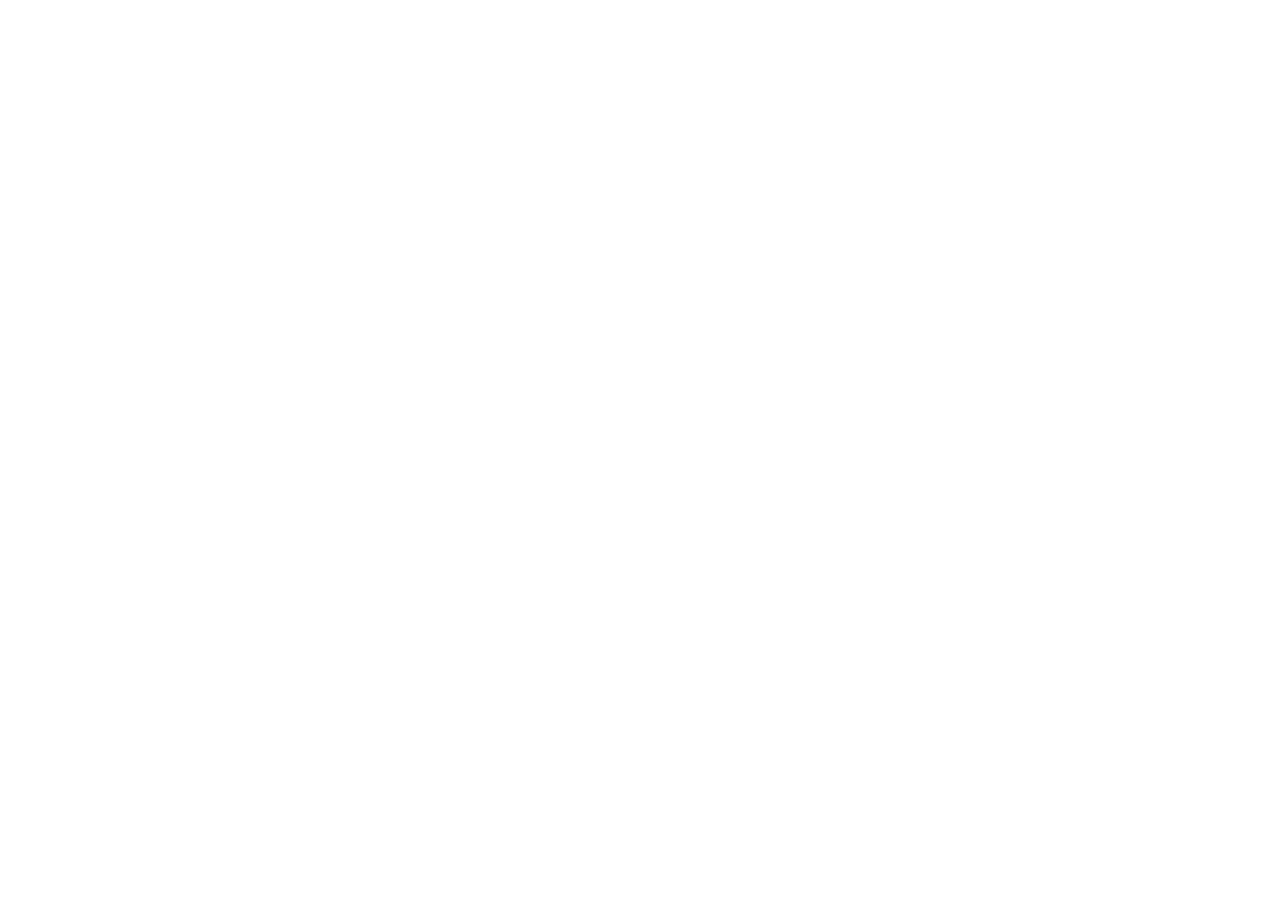
==== proyectos.html @ af934bde "index deliverable" ====
<!DOCTYPE html>
<html lang="en">
<head>
    <meta charset="UTF-8">
    <meta name="viewport" content="width=device-width, initial-scale=1.0">
    <title>Proyectos de Blas</title>
</head>
<body>
    
</body>
</html>
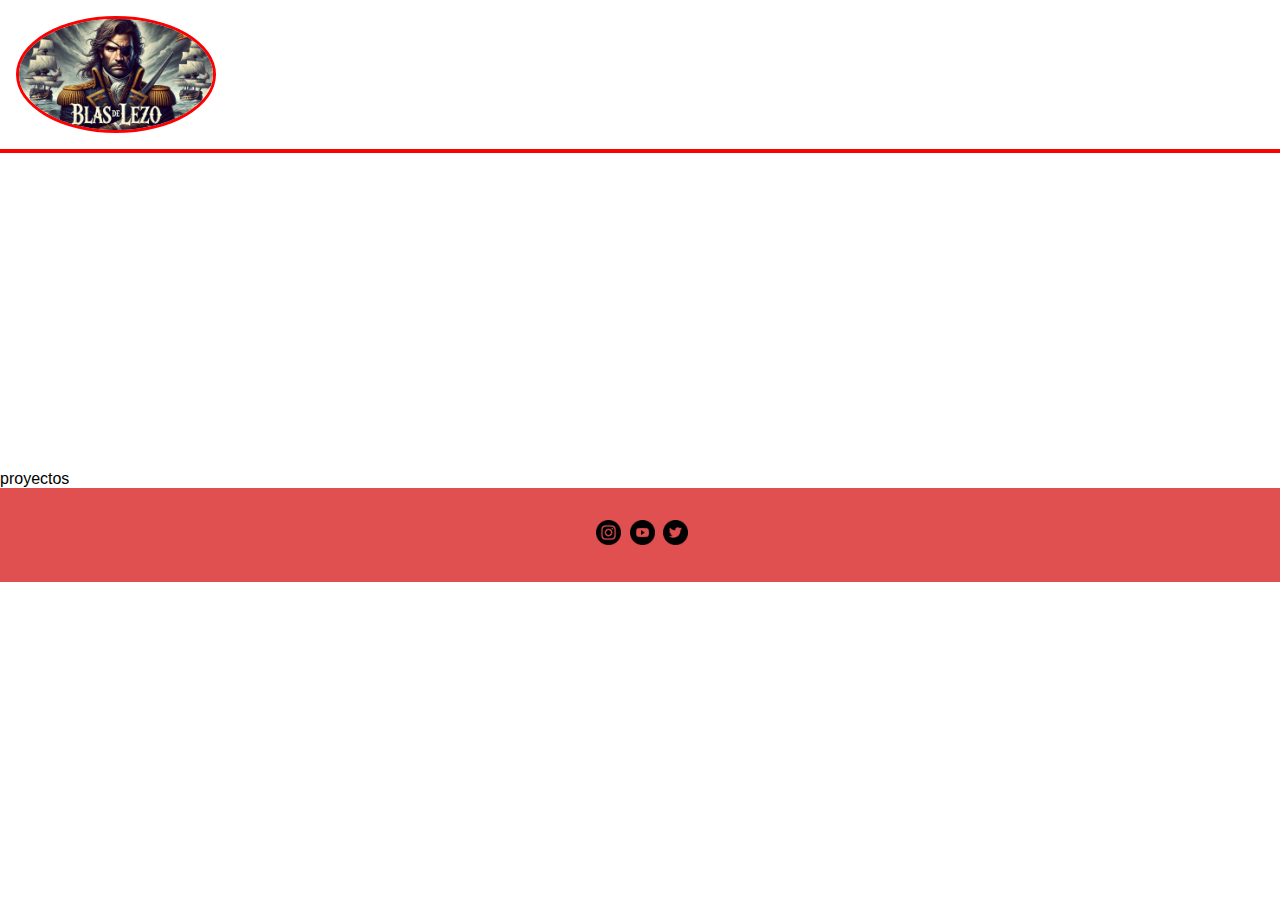
==== commit af343346: "Video" ====
--- a/proyectos.html
+++ b/proyectos.html
@@ -4,8 +4,29 @@
     <meta charset="UTF-8">
     <meta name="viewport" content="width=device-width, initial-scale=1.0">
     <title>Proyectos de Blas</title>
+    <link rel="stylesheet" href="./styles/normalice.css">
+    <link rel="stylesheet" href="./styles/common.css">
+    <link rel="stylesheet" href="./styles/components.css">
+    <link rel="stylesheet" href="./styles/header.css">
+    <link rel="stylesheet" href="./styles/footer.css">
+    <link rel="stylesheet" href="./styles/proyectos.css">
 </head>
 <body>
+    <h1 class="sr-only">Proyectos de Blas</h1>
+    <header class="header">
+        <img src="./images/blas.png" alt="">
+    </header>
+    <section class="video">
+            <iframe src="https://www.youtube.com/embed/v_IQFj4o4B0" title="TODA la verdad sobre Blas de Lezo" frameborder="0" allow="accelerometer; autoplay; clipboard-write; encrypted-media; gyroscope; picture-in-picture; web-share" referrerpolicy="strict-origin-when-cross-origin" allowfullscreen></iframe>
+    </section>
+    <main>
+        proyectos
+    </main>
+    <footer class="footer">
+        <a class="instagram" href="https://www.instagram.com/donblasdelezoac/"></a>
+        <a class="youtube" href="https://www.youtube.com/@blasdelezoyolavarrieta1492"></a>
+        <a class="x" href="https://x.com/i/flow/login?redirect_after_login=%2Fmediohombre1741"></a>
+    </footer>
     
 </body>
 </html>--- a/styles/normalice.css
+++ b/styles/normalice.css
@@ -0,0 +1,349 @@
+/*! normalize.css v8.0.1 | MIT License | github.com/necolas/normalize.css */
+
+/* Document
+   ========================================================================== */
+
+/**
+ * 1. Correct the line height in all browsers.
+ * 2. Prevent adjustments of font size after orientation changes in iOS.
+ */
+
+ html {
+    line-height: 1.15; /* 1 */
+    -webkit-text-size-adjust: 100%; /* 2 */
+  }
+  
+  /* Sections
+     ========================================================================== */
+  
+  /**
+   * Remove the margin in all browsers.
+   */
+  
+  body {
+    margin: 0;
+  }
+  
+  /**
+   * Render the `main` element consistently in IE.
+   */
+  
+  main {
+    display: block;
+  }
+  
+  /**
+   * Correct the font size and margin on `h1` elements within `section` and
+   * `article` contexts in Chrome, Firefox, and Safari.
+   */
+  
+  h1 {
+    font-size: 2em;
+    margin: 0.67em 0;
+  }
+  
+  /* Grouping content
+     ========================================================================== */
+  
+  /**
+   * 1. Add the correct box sizing in Firefox.
+   * 2. Show the overflow in Edge and IE.
+   */
+  
+  hr {
+    box-sizing: content-box; /* 1 */
+    height: 0; /* 1 */
+    overflow: visible; /* 2 */
+  }
+  
+  /**
+   * 1. Correct the inheritance and scaling of font size in all browsers.
+   * 2. Correct the odd `em` font sizing in all browsers.
+   */
+  
+  pre {
+    font-family: monospace, monospace; /* 1 */
+    font-size: 1em; /* 2 */
+  }
+  
+  /* Text-level semantics
+     ========================================================================== */
+  
+  /**
+   * Remove the gray background on active links in IE 10.
+   */
+  
+  a {
+    background-color: transparent;
+  }
+  
+  /**
+   * 1. Remove the bottom border in Chrome 57-
+   * 2. Add the correct text decoration in Chrome, Edge, IE, Opera, and Safari.
+   */
+  
+  abbr[title] {
+    border-bottom: none; /* 1 */
+    text-decoration: underline; /* 2 */
+    text-decoration: underline dotted; /* 2 */
+  }
+  
+  /**
+   * Add the correct font weight in Chrome, Edge, and Safari.
+   */
+  
+  b,
+  strong {
+    font-weight: bolder;
+  }
+  
+  /**
+   * 1. Correct the inheritance and scaling of font size in all browsers.
+   * 2. Correct the odd `em` font sizing in all browsers.
+   */
+  
+  code,
+  kbd,
+  samp {
+    font-family: monospace, monospace; /* 1 */
+    font-size: 1em; /* 2 */
+  }
+  
+  /**
+   * Add the correct font size in all browsers.
+   */
+  
+  small {
+    font-size: 80%;
+  }
+  
+  /**
+   * Prevent `sub` and `sup` elements from affecting the line height in
+   * all browsers.
+   */
+  
+  sub,
+  sup {
+    font-size: 75%;
+    line-height: 0;
+    position: relative;
+    vertical-align: baseline;
+  }
+  
+  sub {
+    bottom: -0.25em;
+  }
+  
+  sup {
+    top: -0.5em;
+  }
+  
+  /* Embedded content
+     ========================================================================== */
+  
+  /**
+   * Remove the border on images inside links in IE 10.
+   */
+  
+  img {
+    border-style: none;
+  }
+  
+  /* Forms
+     ========================================================================== */
+  
+  /**
+   * 1. Change the font styles in all browsers.
+   * 2. Remove the margin in Firefox and Safari.
+   */
+  
+  button,
+  input,
+  optgroup,
+  select,
+  textarea {
+    font-family: inherit; /* 1 */
+    font-size: 100%; /* 1 */
+    line-height: 1.15; /* 1 */
+    margin: 0; /* 2 */
+  }
+  
+  /**
+   * Show the overflow in IE.
+   * 1. Show the overflow in Edge.
+   */
+  
+  button,
+  input { /* 1 */
+    overflow: visible;
+  }
+  
+  /**
+   * Remove the inheritance of text transform in Edge, Firefox, and IE.
+   * 1. Remove the inheritance of text transform in Firefox.
+   */
+  
+  button,
+  select { /* 1 */
+    text-transform: none;
+  }
+  
+  /**
+   * Correct the inability to style clickable types in iOS and Safari.
+   */
+  
+  button,
+  [type="button"],
+  [type="reset"],
+  [type="submit"] {
+    -webkit-appearance: button;
+  }
+  
+  /**
+   * Remove the inner border and padding in Firefox.
+   */
+  
+  button::-moz-focus-inner,
+  [type="button"]::-moz-focus-inner,
+  [type="reset"]::-moz-focus-inner,
+  [type="submit"]::-moz-focus-inner {
+    border-style: none;
+    padding: 0;
+  }
+  
+  /**
+   * Restore the focus styles unset by the previous rule.
+   */
+  
+  button:-moz-focusring,
+  [type="button"]:-moz-focusring,
+  [type="reset"]:-moz-focusring,
+  [type="submit"]:-moz-focusring {
+    outline: 1px dotted ButtonText;
+  }
+  
+  /**
+   * Correct the padding in Firefox.
+   */
+  
+  fieldset {
+    padding: 0.35em 0.75em 0.625em;
+  }
+  
+  /**
+   * 1. Correct the text wrapping in Edge and IE.
+   * 2. Correct the color inheritance from `fieldset` elements in IE.
+   * 3. Remove the padding so developers are not caught out when they zero out
+   *    `fieldset` elements in all browsers.
+   */
+  
+  legend {
+    box-sizing: border-box; /* 1 */
+    color: inherit; /* 2 */
+    display: table; /* 1 */
+    max-width: 100%; /* 1 */
+    padding: 0; /* 3 */
+    white-space: normal; /* 1 */
+  }
+  
+  /**
+   * Add the correct vertical alignment in Chrome, Firefox, and Opera.
+   */
+  
+  progress {
+    vertical-align: baseline;
+  }
+  
+  /**
+   * Remove the default vertical scrollbar in IE 10+.
+   */
+  
+  textarea {
+    overflow: auto;
+  }
+  
+  /**
+   * 1. Add the correct box sizing in IE 10.
+   * 2. Remove the padding in IE 10.
+   */
+  
+  [type="checkbox"],
+  [type="radio"] {
+    box-sizing: border-box; /* 1 */
+    padding: 0; /* 2 */
+  }
+  
+  /**
+   * Correct the cursor style of increment and decrement buttons in Chrome.
+   */
+  
+  [type="number"]::-webkit-inner-spin-button,
+  [type="number"]::-webkit-outer-spin-button {
+    height: auto;
+  }
+  
+  /**
+   * 1. Correct the odd appearance in Chrome and Safari.
+   * 2. Correct the outline style in Safari.
+   */
+  
+  [type="search"] {
+    -webkit-appearance: textfield; /* 1 */
+    outline-offset: -2px; /* 2 */
+  }
+  
+  /**
+   * Remove the inner padding in Chrome and Safari on macOS.
+   */
+  
+  [type="search"]::-webkit-search-decoration {
+    -webkit-appearance: none;
+  }
+  
+  /**
+   * 1. Correct the inability to style clickable types in iOS and Safari.
+   * 2. Change font properties to `inherit` in Safari.
+   */
+  
+  ::-webkit-file-upload-button {
+    -webkit-appearance: button; /* 1 */
+    font: inherit; /* 2 */
+  }
+  
+  /* Interactive
+     ========================================================================== */
+  
+  /*
+   * Add the correct display in Edge, IE 10+, and Firefox.
+   */
+  
+  details {
+    display: block;
+  }
+  
+  /*
+   * Add the correct display in all browsers.
+   */
+  
+  summary {
+    display: list-item;
+  }
+  
+  /* Misc
+     ========================================================================== */
+  
+  /**
+   * Add the correct display in IE 10+.
+   */
+  
+  template {
+    display: none;
+  }
+  
+  /**
+   * Add the correct display in IE 10.
+   */
+  
+  [hidden] {
+    display: none;
+  }--- a/styles/common.css
+++ b/styles/common.css
@@ -0,0 +1,51 @@
+:root {
+    --bg-color: white;
+    --main-text-color: black;
+    --main-brand-color: #e50914;
+    --main-brand-color-light: #ff9ca1;
+    --border-color: #4b5563;
+    --input-bg-color: white;
+    font-size: 16px;
+    font-family: Arial, Helvetica, sans-serif;
+
+}
+
+*{
+    box-sizing: border-box;
+}
+
+
+.sr-only:not(:focus):not(:active) { 
+    clip-path: inset(50%);
+    height: 1px;
+    overflow: hidden;
+    position: absolute;
+    white-space: nowrap; 
+    width: 1px;
+}
+
+a.intlink {
+    display: none;
+}
+@media screen and (width > 768px){ 
+    a.intlink{
+        display: block;
+    }
+    .material-symbols-outlined{
+        display: none;
+    }
+}
+
+h1, h2, h3, h4 ,p {
+    margin-top: 0;
+}
+
+p{
+    margin: 0;
+    margin-bottom: 2rem;
+}
+
+
+section {
+    scroll-margin-top: 150px; 
+  }--- a/styles/components.css
+++ b/styles/components.css
@@ -0,0 +1,49 @@
+.intlink{
+    color: var(--main-text-color);
+    background-color: var(--main-brand-color);
+    text-decoration: none;
+    padding: 0.7rem;
+    display: inline-block;
+    border-radius: 5px;
+    border: 1px solid var(--main-brand-color);
+    transition: background-color 0.3s;
+}
+
+@media screen and (hover : hover) {
+    .intlink {
+        cursor: pointer;
+    }
+    .intlink:hover {
+        background-color: var(--main-brand-color-light);
+    }
+    .intlink.secondary:hover {
+        background-color: transparent;
+    }
+
+    .btn {
+        cursor: pointer;
+    }
+    .btn:hover {
+        background-color: var(--main-brand-color-light);
+    }
+    .btn.secondary:hover {
+        background-color: transparent;
+    }
+}
+
+
+/* texts*/ 
+
+.heading-1 {
+    font-size: 1.5rem;
+    font-weight: 700;
+}
+
+.heading-2{
+    font-weight: 700;
+}   
+
+
+
+
+
--- a/styles/header.css
+++ b/styles/header.css
@@ -0,0 +1,30 @@
+.header {
+    position: sticky;
+    top: 0;
+    background-color: var(--bg-color);
+    z-index: 99;
+    display: flex;
+    justify-content: space-between;
+    align-items: center;
+    padding: 1rem;
+    border-bottom: 4px solid red;
+    img{
+        width: 20%;
+        max-width: 200px;
+        min-width: 150px;
+        border-radius: 50%;
+        border: 3px solid red;
+    }
+}
+
+
+.header .nav .list{
+    list-style: none;
+    margin: 0;
+    padding: 0;
+    display: flex;
+    gap: 10px;
+}
+a{
+    text-decoration: none;
+}--- a/styles/footer.css
+++ b/styles/footer.css
@@ -0,0 +1,41 @@
+.footer{
+    text-align: center;
+    font-weight: 100;
+    font-style: italic;
+    padding: 2em 0;
+    background-color: rgb(224, 80, 80);
+}
+
+ .instagram {
+    content: " ";
+    width: 25px;
+    height: 25px;
+    margin-left: 4px;
+    background-image: url(../images/instagram.png);
+    background-position: center;
+    background-repeat: no-repeat;
+    background-size: contain;
+    display: inline-block;
+}
+.youtube {
+    content: " ";
+    width: 25px;
+    height: 25px;
+    margin-left: 4px;
+    background-image: url(../images/youtube.png);
+    background-position: center;
+    background-repeat: no-repeat;
+    background-size: contain;
+    display: inline-block;
+}
+.x {
+    content: " ";
+    width: 25px;
+    height: 25px;
+    margin-left: 4px;
+    background-image: url(../images/twitter.png);
+    background-position: center;
+    background-repeat: no-repeat;
+    background-size: contain;
+    display: inline-block;
+}--- a/styles/proyectos.css
+++ b/styles/proyectos.css
@@ -0,0 +1,10 @@
+.video {
+    padding: 2rem;
+    display: flex;
+    justify-content: center;
+    iframe {
+        max-width: 450px;
+        width: 100%;
+        aspect-ratio: 16 / 9;
+    }
+}
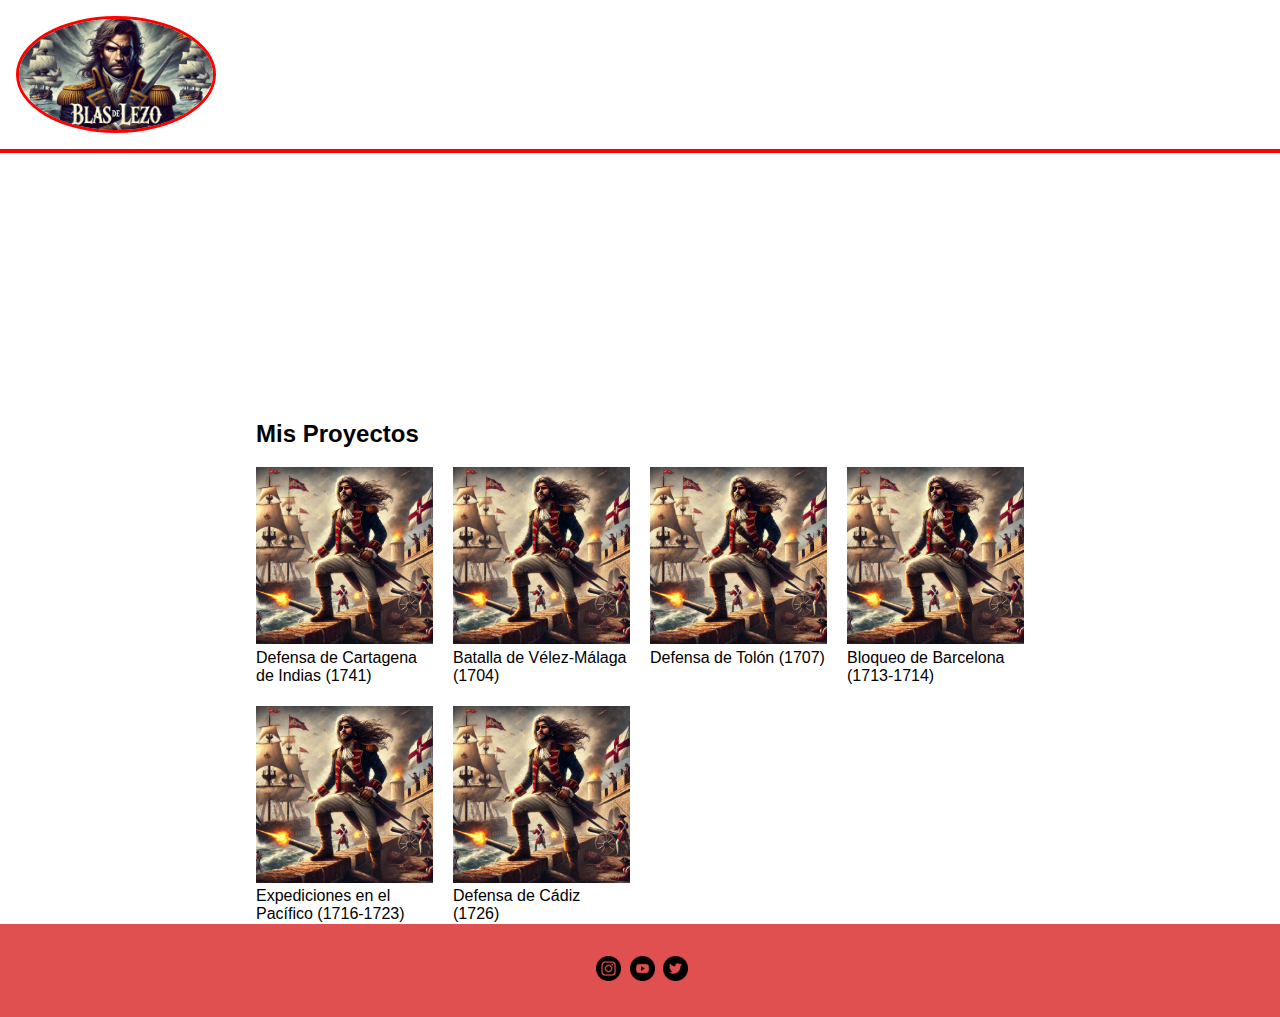
==== commit 4d334a2e: "Proyectos" ====
--- a/proyectos.html
+++ b/proyectos.html
@@ -16,11 +16,41 @@
     <header class="header">
         <img src="./images/blas.png" alt="">
     </header>
-    <section class="video">
+    <main>
+        <section class="video">
+            <h2 class="sr-only">Video</h2>
             <iframe src="https://www.youtube.com/embed/v_IQFj4o4B0" title="TODA la verdad sobre Blas de Lezo" frameborder="0" allow="accelerometer; autoplay; clipboard-write; encrypted-media; gyroscope; picture-in-picture; web-share" referrerpolicy="strict-origin-when-cross-origin" allowfullscreen></iframe>
-    </section>
-    <main>
-        proyectos
+        </section>
+        <section class="proyectos">
+            <h2>Mis Proyectos</h2>
+            <ul class="list">
+                <figure>
+                    <img src="./images/defensa_cartagena.webp" alt="">
+                    <figcaption>Defensa de Cartagena de Indias (1741) </figcaption>
+                </figure>
+                <figure>
+                    <img src="./images/defensa_cartagena.webp" alt="">
+                    <figcaption>Batalla de Vélez-Málaga (1704) </figcaption>
+                </figure>
+                <figure>
+                    <img src="./images/defensa_cartagena.webp" alt="">
+                    <figcaption>Defensa de Tolón (1707) </figcaption>
+                </figure>
+                <figure>
+                    <img src="./images/defensa_cartagena.webp" alt="">
+                    <figcaption>Bloqueo de Barcelona (1713-1714) </figcaption>
+                </figure>
+                <figure>
+                    <img src="./images/defensa_cartagena.webp" alt="">
+                    <figcaption>Expediciones en el Pacífico (1716-1723) </figcaption>
+                </figure>
+                <figure>
+                    <img src="./images/defensa_cartagena.webp" alt="">
+                    <figcaption>Defensa de Cádiz (1726) </figcaption>
+                </figure>
+            </ul>
+        </section>
+        
     </main>
     <footer class="footer">
         <a class="instagram" href="https://www.instagram.com/donblasdelezoac/"></a>
--- a/styles/proyectos.css
+++ b/styles/proyectos.css
@@ -1,10 +1,33 @@
+main{
+    width: 90%; 
+    margin: 0 auto;
+    max-width: 768px;
+ }
+
 .video {
-    padding: 2rem;
+    padding: 2rem; 
     display: flex;
     justify-content: center;
     iframe {
-        max-width: 450px;
+        max-width: 361px;
         width: 100%;
         aspect-ratio: 16 / 9;
     }
 }
+
+
+figure {
+    margin: 0;
+}
+
+.list {
+    list-style: none;
+    margin: 0;
+    padding: 0;
+    img {
+        width: 100%;
+    }
+    display: grid;
+    grid-template-columns: repeat(auto-fill, minmax(160px, 1fr));
+    gap: 20px;
+}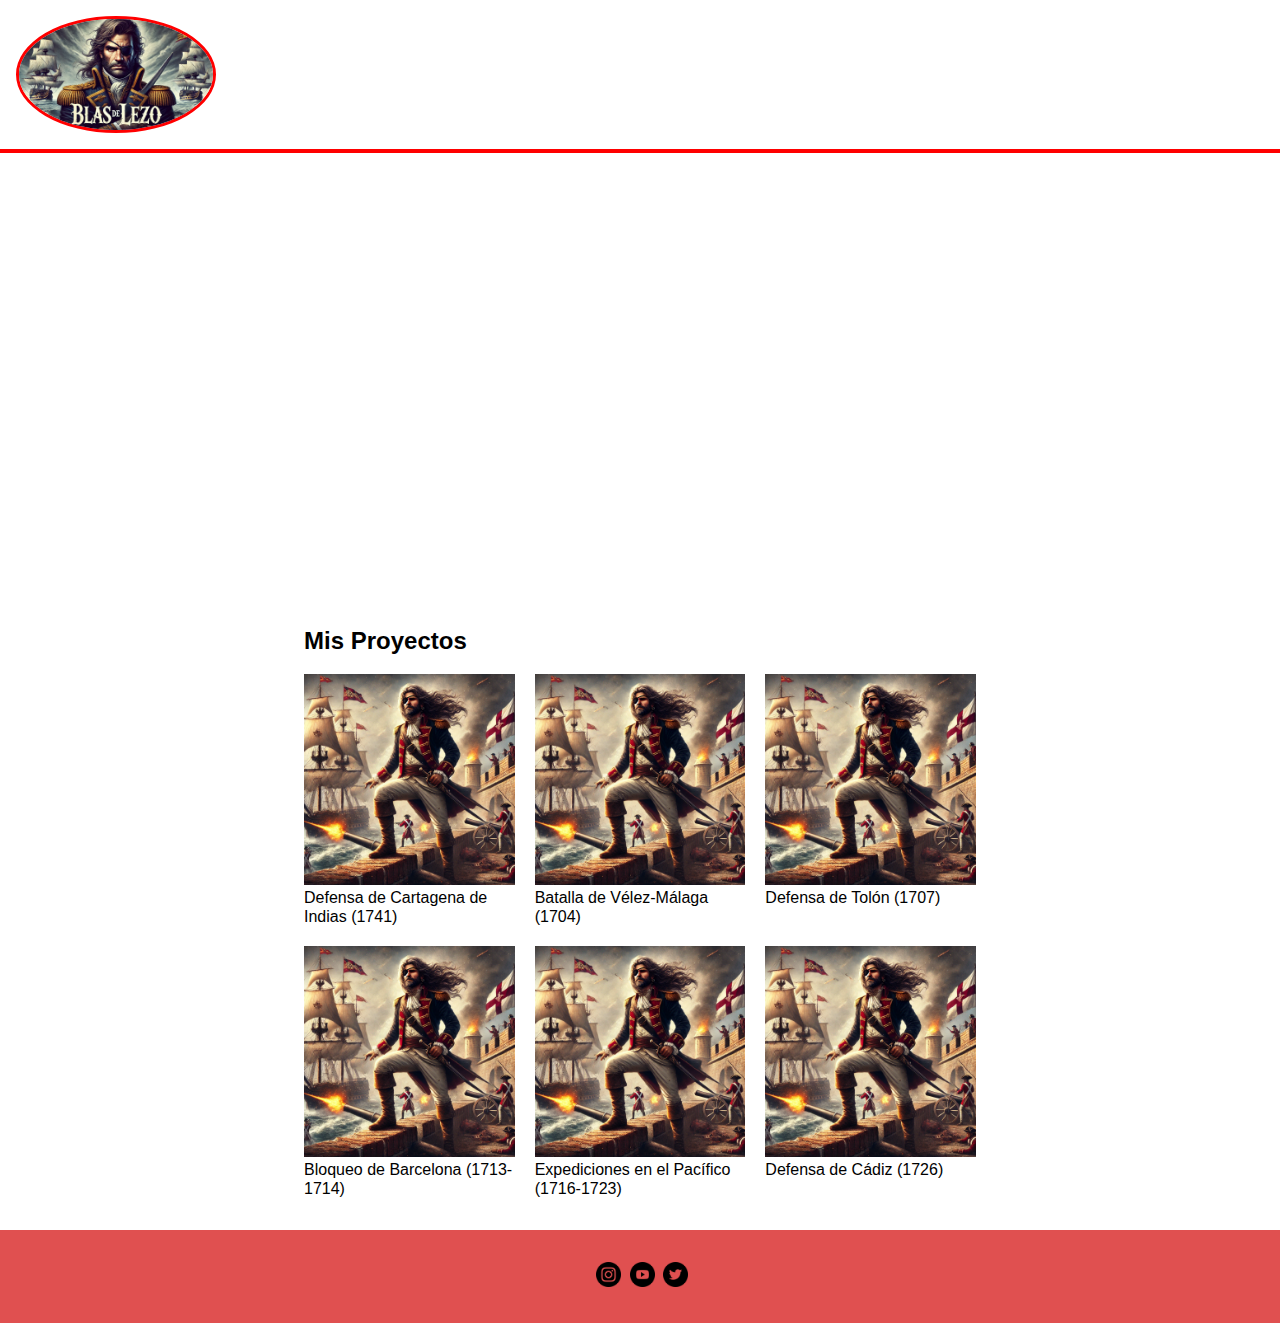
==== commit 6420ac27: "Video autoplay and fadein" ====
--- a/proyectos.html
+++ b/proyectos.html
@@ -19,7 +19,7 @@
     <main>
         <section class="video">
             <h2 class="sr-only">Video</h2>
-            <iframe src="https://www.youtube.com/embed/v_IQFj4o4B0" title="TODA la verdad sobre Blas de Lezo" frameborder="0" allow="accelerometer; autoplay; clipboard-write; encrypted-media; gyroscope; picture-in-picture; web-share" referrerpolicy="strict-origin-when-cross-origin" allowfullscreen></iframe>
+            <iframe src="https://www.youtube.com/embed/v_IQFj4o4B0?start=8&autoplay=1&mute=1" title="TODA la verdad sobre Blas de Lezo" frameborder="0" allow="accelerometer; autoplay; clipboard-write; encrypted-media; gyroscope; picture-in-picture; web-share" referrerpolicy="strict-origin-when-cross-origin" allowfullscreen></iframe>
         </section>
         <section class="proyectos">
             <h2>Mis Proyectos</h2>
--- a/styles/proyectos.css
+++ b/styles/proyectos.css
@@ -1,20 +1,34 @@
-main{
-    width: 90%; 
-    margin: 0 auto;
-    max-width: 768px;
- }
 
+section {
+    padding: 2rem;
+    max-width: 736px;
+    margin: auto;
+}
 .video {
-    padding: 2rem; 
     display: flex;
     justify-content: center;
     iframe {
-        max-width: 361px;
+        max-width: 736px;
         width: 100%;
         aspect-ratio: 16 / 9;
+        padding: 2rem;
     }
+
+        opacity: 1;
+        animation-name: fadeInOpacity;
+        animation-iteration-count: 1;
+        animation-timing-function: ease-in;
+        animation-duration: 3s;
+    
 }
-
+@keyframes fadeInOpacity {
+	0% {
+		opacity: 0;
+	}
+	100% {
+		opacity: 1;
+	}
+}
 
 figure {
     margin: 0;
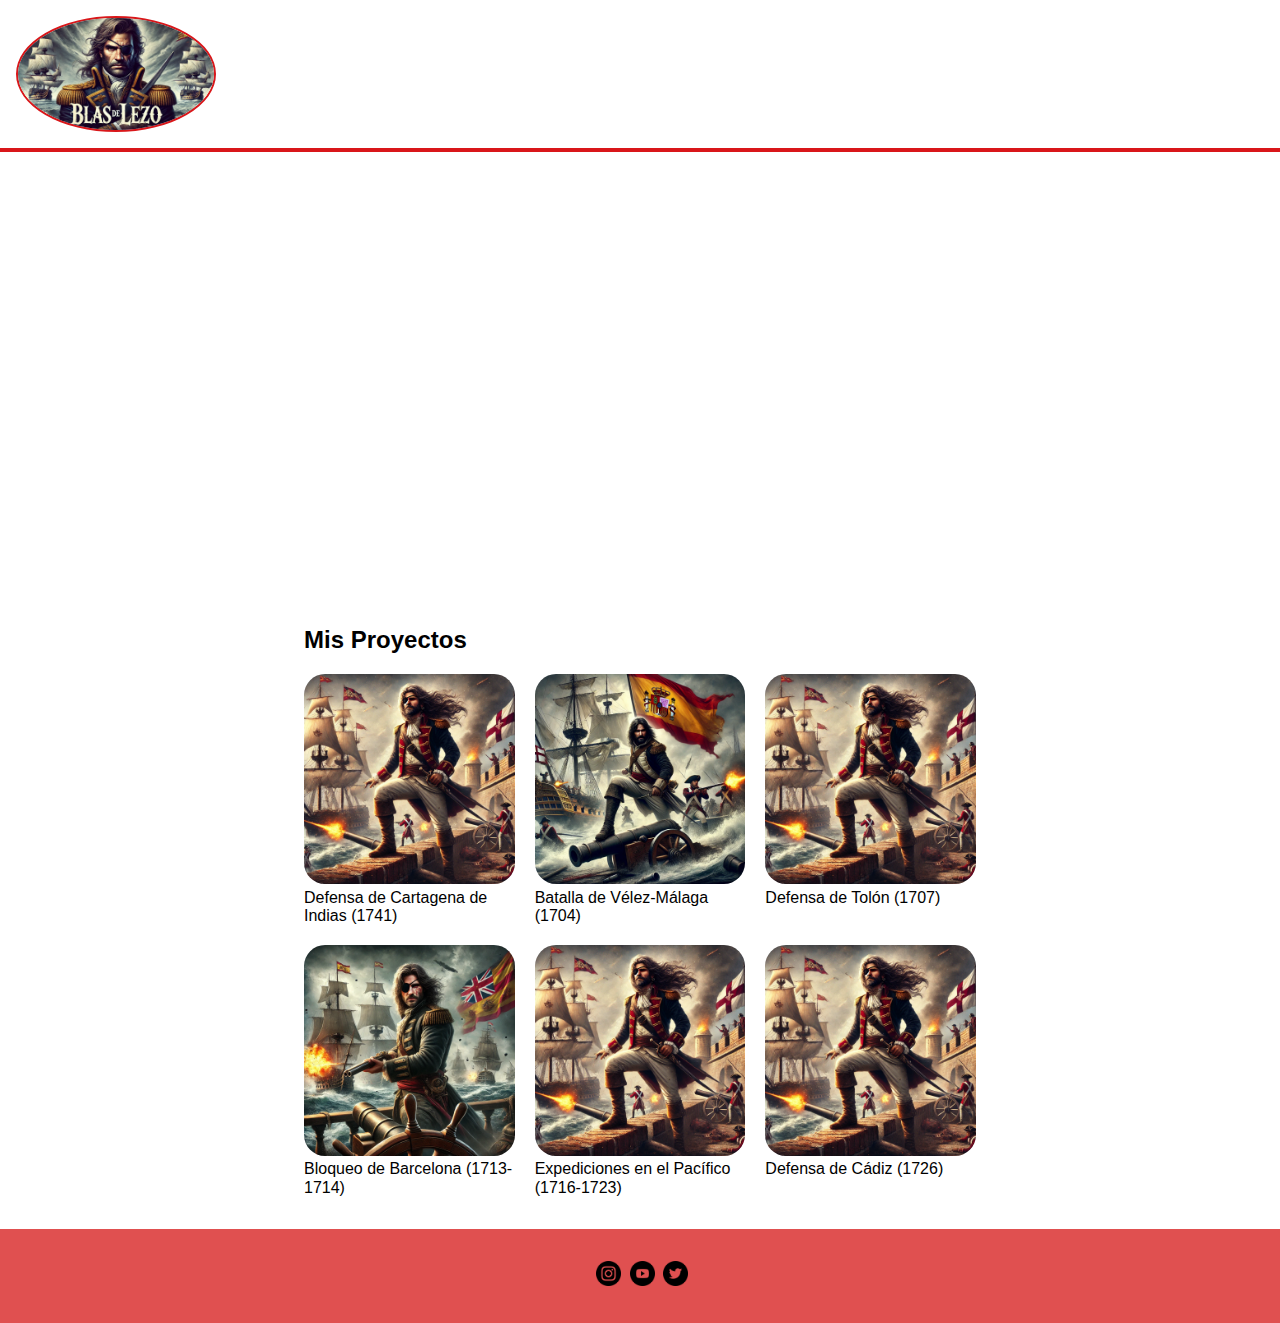
==== commit c508b0c1: "Stykes refactored" ====
--- a/proyectos.html
+++ b/proyectos.html
@@ -29,7 +29,7 @@
                     <figcaption>Defensa de Cartagena de Indias (1741) </figcaption>
                 </figure>
                 <figure>
-                    <img src="./images/defensa_cartagena.webp" alt="">
+                    <img src="./images/velez_malaga.webp" alt="">
                     <figcaption>Batalla de Vélez-Málaga (1704) </figcaption>
                 </figure>
                 <figure>
@@ -37,7 +37,7 @@
                     <figcaption>Defensa de Tolón (1707) </figcaption>
                 </figure>
                 <figure>
-                    <img src="./images/defensa_cartagena.webp" alt="">
+                    <img src="./images/bloqueo barcelona.webp" alt="">
                     <figcaption>Bloqueo de Barcelona (1713-1714) </figcaption>
                 </figure>
                 <figure>
--- a/styles/common.css
+++ b/styles/common.css
@@ -1,9 +1,9 @@
 :root {
     --bg-color: white;
     --main-text-color: black;
-    --main-brand-color: #e50914;
-    --main-brand-color-light: #ff9ca1;
-    --border-color: #4b5563;
+    --main-brand-color: #d9171a;
+    --main-brand-color-light: #D98B8C;
+    --border-color: grey;
     --input-bg-color: white;
     font-size: 16px;
     font-family: Arial, Helvetica, sans-serif;
@@ -14,7 +14,6 @@
     box-sizing: border-box;
 }
 
-
 .sr-only:not(:focus):not(:active) { 
     clip-path: inset(50%);
     height: 1px;
@@ -24,19 +23,8 @@
     width: 1px;
 }
 
-a.intlink {
-    display: none;
-}
-@media screen and (width > 768px){ 
-    a.intlink{
-        display: block;
-    }
-    .material-symbols-outlined{
-        display: none;
-    }
-}
 
-h1, h2, h3, h4 ,p {
+h1, h2, h3 {
     margin-top: 0;
 }
 
@@ -45,7 +33,9 @@
     margin-bottom: 2rem;
 }
 
-
 section {
     scroll-margin-top: 150px; 
-  }+  }
+
+
+
--- a/styles/components.css
+++ b/styles/components.css
@@ -1,47 +1,7 @@
-.intlink{
-    color: var(--main-text-color);
-    background-color: var(--main-brand-color);
-    text-decoration: none;
-    padding: 0.7rem;
-    display: inline-block;
-    border-radius: 5px;
-    border: 1px solid var(--main-brand-color);
-    transition: background-color 0.3s;
-}
-
-@media screen and (hover : hover) {
-    .intlink {
-        cursor: pointer;
-    }
-    .intlink:hover {
-        background-color: var(--main-brand-color-light);
-    }
-    .intlink.secondary:hover {
-        background-color: transparent;
-    }
-
-    .btn {
-        cursor: pointer;
-    }
-    .btn:hover {
-        background-color: var(--main-brand-color-light);
-    }
-    .btn.secondary:hover {
-        background-color: transparent;
-    }
-}
 
 
-/* texts*/ 
 
-.heading-1 {
-    font-size: 1.5rem;
-    font-weight: 700;
-}
-
-.heading-2{
-    font-weight: 700;
-}   
+  
 
 
 
--- a/styles/header.css
+++ b/styles/header.css
@@ -7,24 +7,47 @@
     justify-content: space-between;
     align-items: center;
     padding: 1rem;
-    border-bottom: 4px solid red;
+    border-bottom: 4px solid var(--main-brand-color);
     img{
         width: 20%;
         max-width: 200px;
         min-width: 150px;
         border-radius: 50%;
-        border: 3px solid red;
+        border: 2px solid var(--main-brand-color);
     }
 }
 
-
-.header .nav .list{
+ .nav .list{
     list-style: none;
     margin: 0;
     padding: 0;
     display: flex;
     gap: 10px;
 }
-a{
+
+a.intlink {
     text-decoration: none;
+    color: var(--main-text-color);
+    background-color: var(--main-brand-color);
+    text-decoration: none;
+    padding: 0.7rem;
+    display: inline-block;
+    border-radius: 5px;
+    border: 1px solid var(--main-brand-color);
+    transition: background-color 0.3s;
+    display: none;
+}
+@media screen and (width > 768px){ 
+    a.intlink{
+        display: block;
+    }
+}
+
+@media screen and (hover : hover) {
+    .intlink {
+        cursor: pointer;
+    }
+    .intlink:hover {
+        background-color: var(--main-brand-color-light);
+    }
 }--- a/styles/proyectos.css
+++ b/styles/proyectos.css
@@ -12,14 +12,14 @@
         width: 100%;
         aspect-ratio: 16 / 9;
         padding: 2rem;
-    }
-
+        
         opacity: 1;
         animation-name: fadeInOpacity;
         animation-iteration-count: 1;
         animation-timing-function: ease-in;
         animation-duration: 3s;
-    
+
+    }  
 }
 @keyframes fadeInOpacity {
 	0% {
@@ -29,6 +29,8 @@
 		opacity: 1;
 	}
 }
+
+
 
 figure {
     margin: 0;
@@ -40,6 +42,7 @@
     padding: 0;
     img {
         width: 100%;
+        border-radius: 10%;
     }
     display: grid;
     grid-template-columns: repeat(auto-fill, minmax(160px, 1fr));
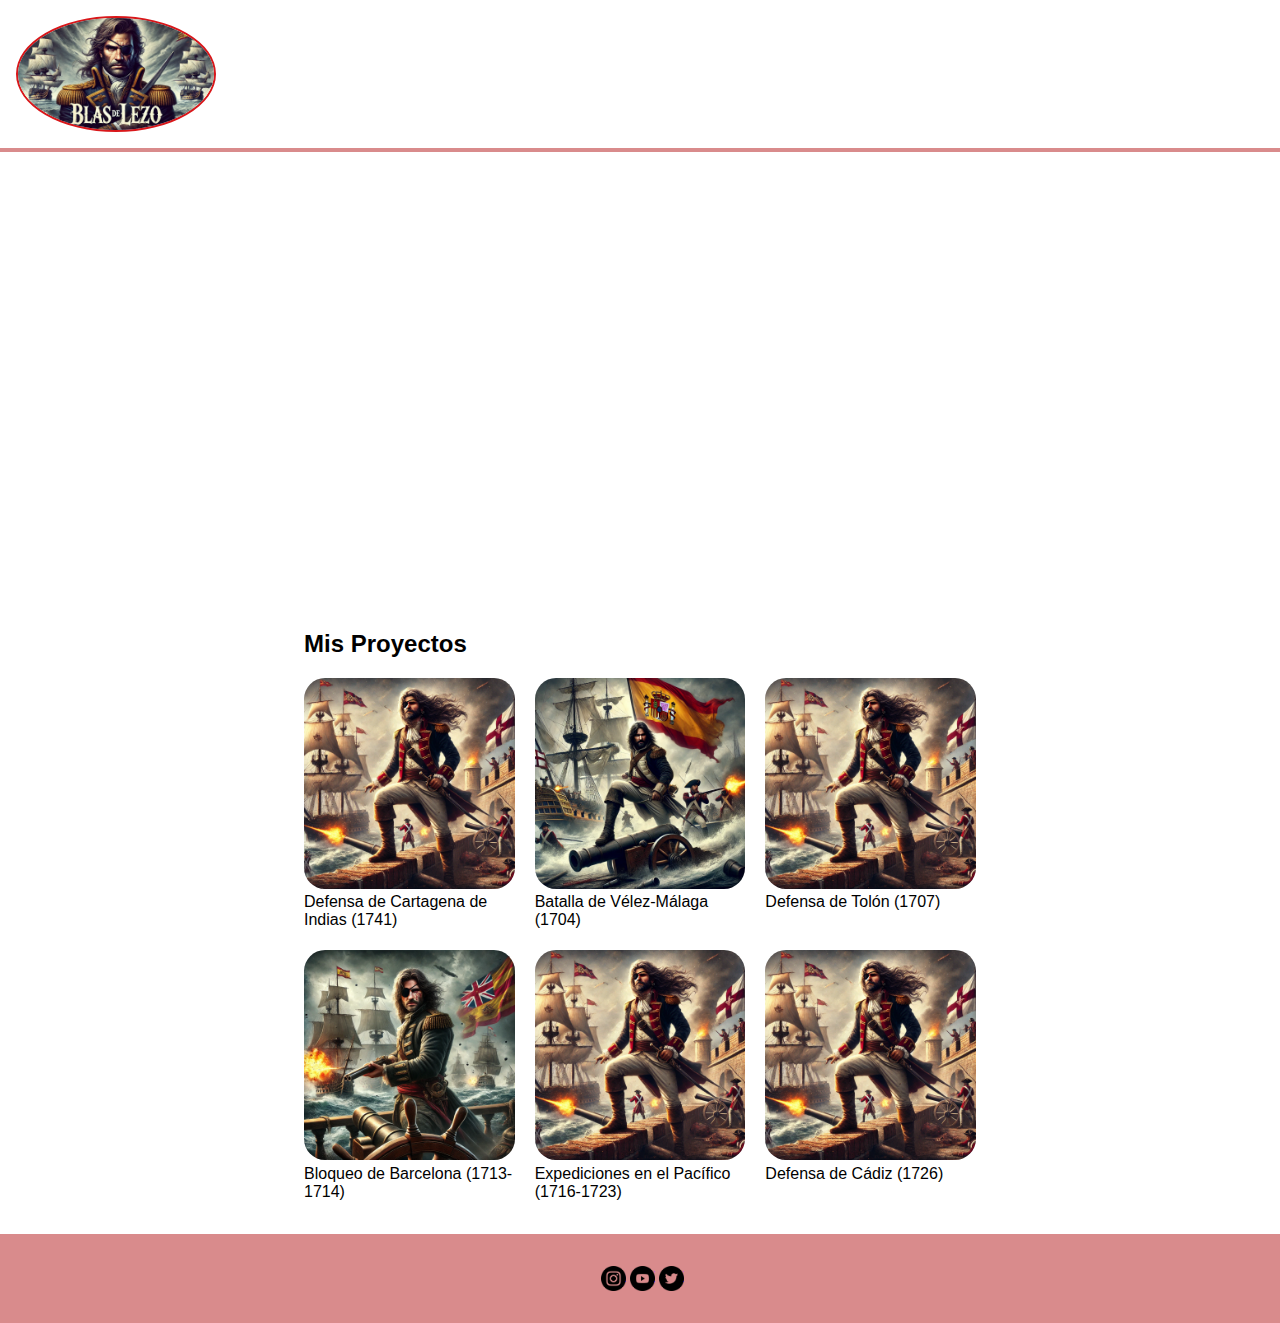
==== commit 99575b97: "More little refactors" ====
--- a/proyectos.html
+++ b/proyectos.html
@@ -6,7 +6,6 @@
     <title>Proyectos de Blas</title>
     <link rel="stylesheet" href="./styles/normalice.css">
     <link rel="stylesheet" href="./styles/common.css">
-    <link rel="stylesheet" href="./styles/components.css">
     <link rel="stylesheet" href="./styles/header.css">
     <link rel="stylesheet" href="./styles/footer.css">
     <link rel="stylesheet" href="./styles/proyectos.css">
@@ -53,9 +52,9 @@
         
     </main>
     <footer class="footer">
-        <a class="instagram" href="https://www.instagram.com/donblasdelezoac/"></a>
-        <a class="youtube" href="https://www.youtube.com/@blasdelezoyolavarrieta1492"></a>
-        <a class="x" href="https://x.com/i/flow/login?redirect_after_login=%2Fmediohombre1741"></a>
+        <a class="extlink instagram" href="https://www.instagram.com/donblasdelezoac/">instagram</a>
+        <a class="extlink youtube" href="https://www.youtube.com/@blasdelezoyolavarrieta1492">youtube</a>
+        <a class="extlink twitter" href="https://x.com/i/flow/login?redirect_after_login=%2Fmediohombre1741">twitter</a>
     </footer>
     
 </body>
--- a/styles/common.css
+++ b/styles/common.css
@@ -1,6 +1,7 @@
 :root {
     --bg-color: white;
     --main-text-color: black;
+    --secondary-text-color: white;
     --main-brand-color: #d9171a;
     --main-brand-color-light: #D98B8C;
     --border-color: grey;
@@ -8,6 +9,10 @@
     font-size: 16px;
     font-family: Arial, Helvetica, sans-serif;
 
+}
+@font-face {
+    font-family: Lavishly;
+    src: url(../fonts/LavishlyYours-Regular.ttf);
 }
 
 *{
--- a/styles/header.css
+++ b/styles/header.css
@@ -7,7 +7,7 @@
     justify-content: space-between;
     align-items: center;
     padding: 1rem;
-    border-bottom: 4px solid var(--main-brand-color);
+    border-bottom: 4px solid var(--main-brand-color-light);
     img{
         width: 20%;
         max-width: 200px;
@@ -27,7 +27,7 @@
 
 a.intlink {
     text-decoration: none;
-    color: var(--main-text-color);
+    color: var(--secondary-text-color);
     background-color: var(--main-brand-color);
     text-decoration: none;
     padding: 0.7rem;
--- a/styles/footer.css
+++ b/styles/footer.css
@@ -1,41 +1,32 @@
 .footer{
-    text-align: center;
-    font-weight: 100;
-    font-style: italic;
+    display: flex;
+    justify-content: center ;
     padding: 2em 0;
-    background-color: rgb(224, 80, 80);
+    margin:0;
+    background-color: var(--main-brand-color-light);
 }
 
- .instagram {
-    content: " ";
+.extlink{
+    text-indent: 100%;
+    white-space: nowrap;
+    overflow: hidden;
     width: 25px;
     height: 25px;
     margin-left: 4px;
-    background-image: url(../images/instagram.png);
     background-position: center;
     background-repeat: no-repeat;
     background-size: contain;
     display: inline-block;
+    &.instagram {
+        background-image: url(../images/instagram.png);
+    }
+    &.youtube {
+        background-image: url(../images/youtube.png);
+    }
+    &.twitter {
+        background-image: url(../images/twitter.png);
+    }
 }
-.youtube {
-    content: " ";
-    width: 25px;
-    height: 25px;
-    margin-left: 4px;
-    background-image: url(../images/youtube.png);
-    background-position: center;
-    background-repeat: no-repeat;
-    background-size: contain;
-    display: inline-block;
-}
-.x {
-    content: " ";
-    width: 25px;
-    height: 25px;
-    margin-left: 4px;
-    background-image: url(../images/twitter.png);
-    background-position: center;
-    background-repeat: no-repeat;
-    background-size: contain;
-    display: inline-block;
-}+
+
+
--- a/styles/proyectos.css
+++ b/styles/proyectos.css
@@ -5,20 +5,15 @@
     margin: auto;
 }
 .video {
-    display: flex;
-    justify-content: center;
     iframe {
-        max-width: 736px;
         width: 100%;
         aspect-ratio: 16 / 9;
-        padding: 2rem;
-        
+        padding: 1rem;
         opacity: 1;
         animation-name: fadeInOpacity;
         animation-iteration-count: 1;
         animation-timing-function: ease-in;
         animation-duration: 3s;
-
     }  
 }
 @keyframes fadeInOpacity {
@@ -28,12 +23,6 @@
 	100% {
 		opacity: 1;
 	}
-}
-
-
-
-figure {
-    margin: 0;
 }
 
 .list {
@@ -47,4 +36,8 @@
     display: grid;
     grid-template-columns: repeat(auto-fill, minmax(160px, 1fr));
     gap: 20px;
-}+    figure {
+        margin: 0;
+    }
+}
+
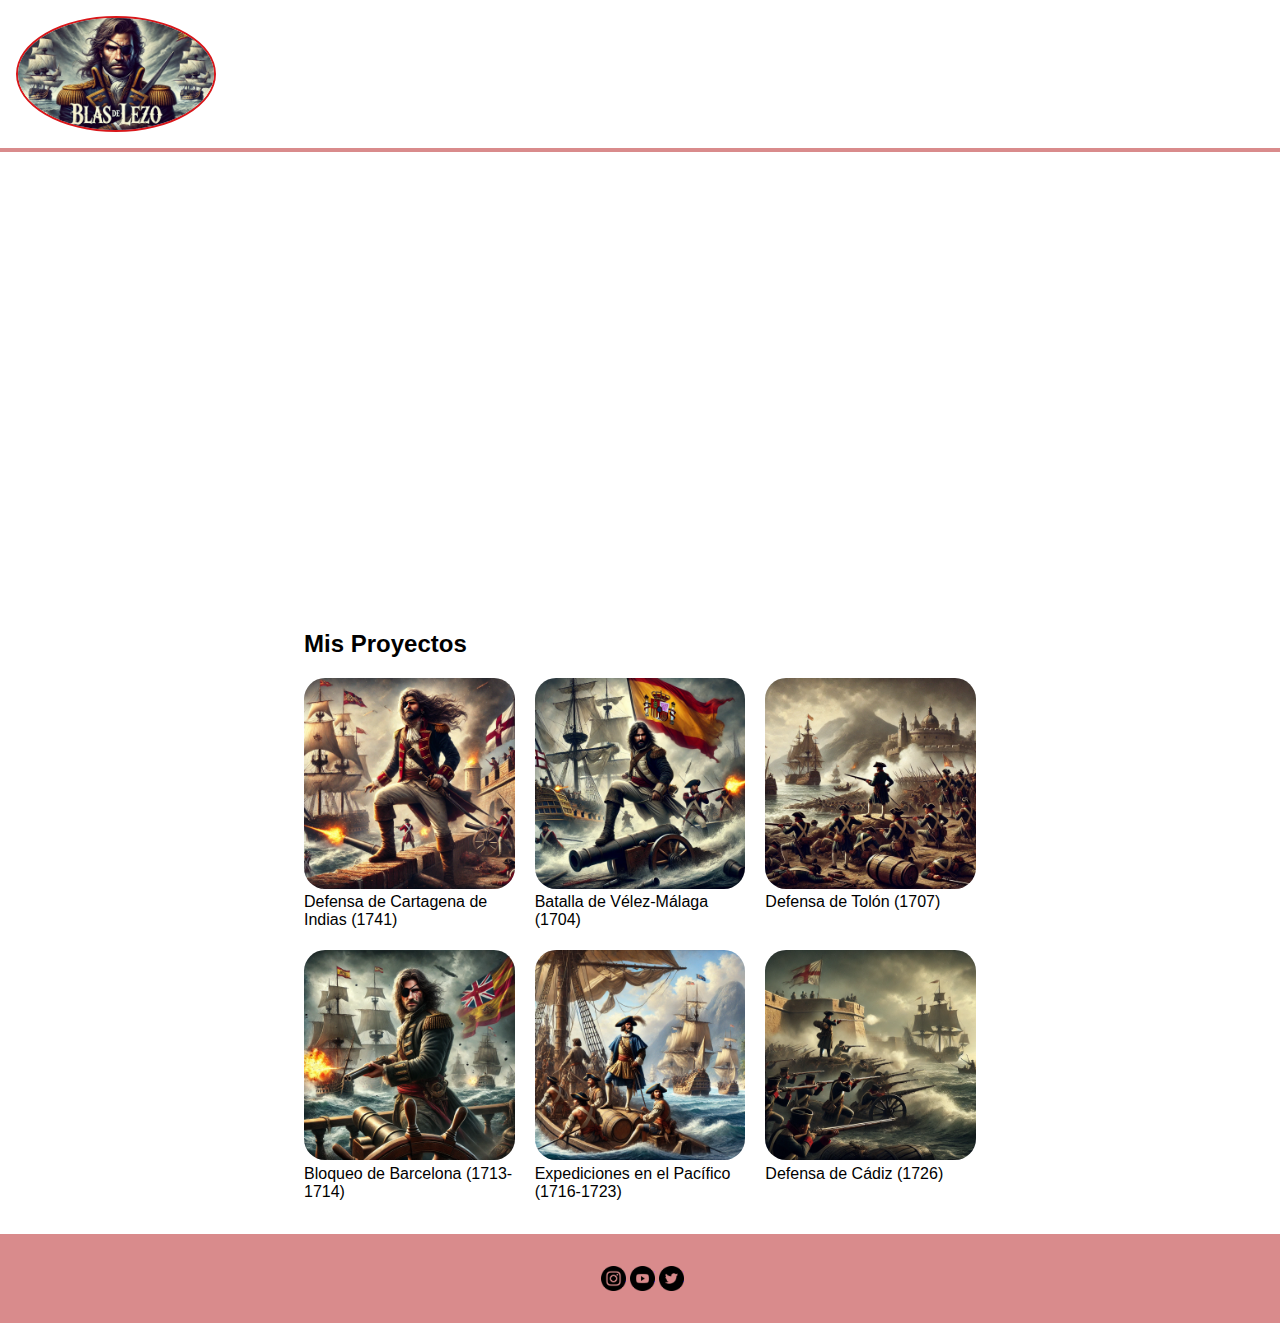
==== commit a4e9c17f: "Images proyectos actualized" ====
--- a/proyectos.html
+++ b/proyectos.html
@@ -32,7 +32,7 @@
                     <figcaption>Batalla de Vélez-Málaga (1704) </figcaption>
                 </figure>
                 <figure>
-                    <img src="./images/defensa_cartagena.webp" alt="">
+                    <img src="./images/defensa_tolon.webp" alt="">
                     <figcaption>Defensa de Tolón (1707) </figcaption>
                 </figure>
                 <figure>
@@ -40,11 +40,11 @@
                     <figcaption>Bloqueo de Barcelona (1713-1714) </figcaption>
                 </figure>
                 <figure>
-                    <img src="./images/defensa_cartagena.webp" alt="">
+                    <img src="./images/expediciones_pacifico.webp" alt="">
                     <figcaption>Expediciones en el Pacífico (1716-1723) </figcaption>
                 </figure>
                 <figure>
-                    <img src="./images/defensa_cartagena.webp" alt="">
+                    <img src="./images/defensa_cadiz.webp" alt="">
                     <figcaption>Defensa de Cádiz (1726) </figcaption>
                 </figure>
             </ul>
